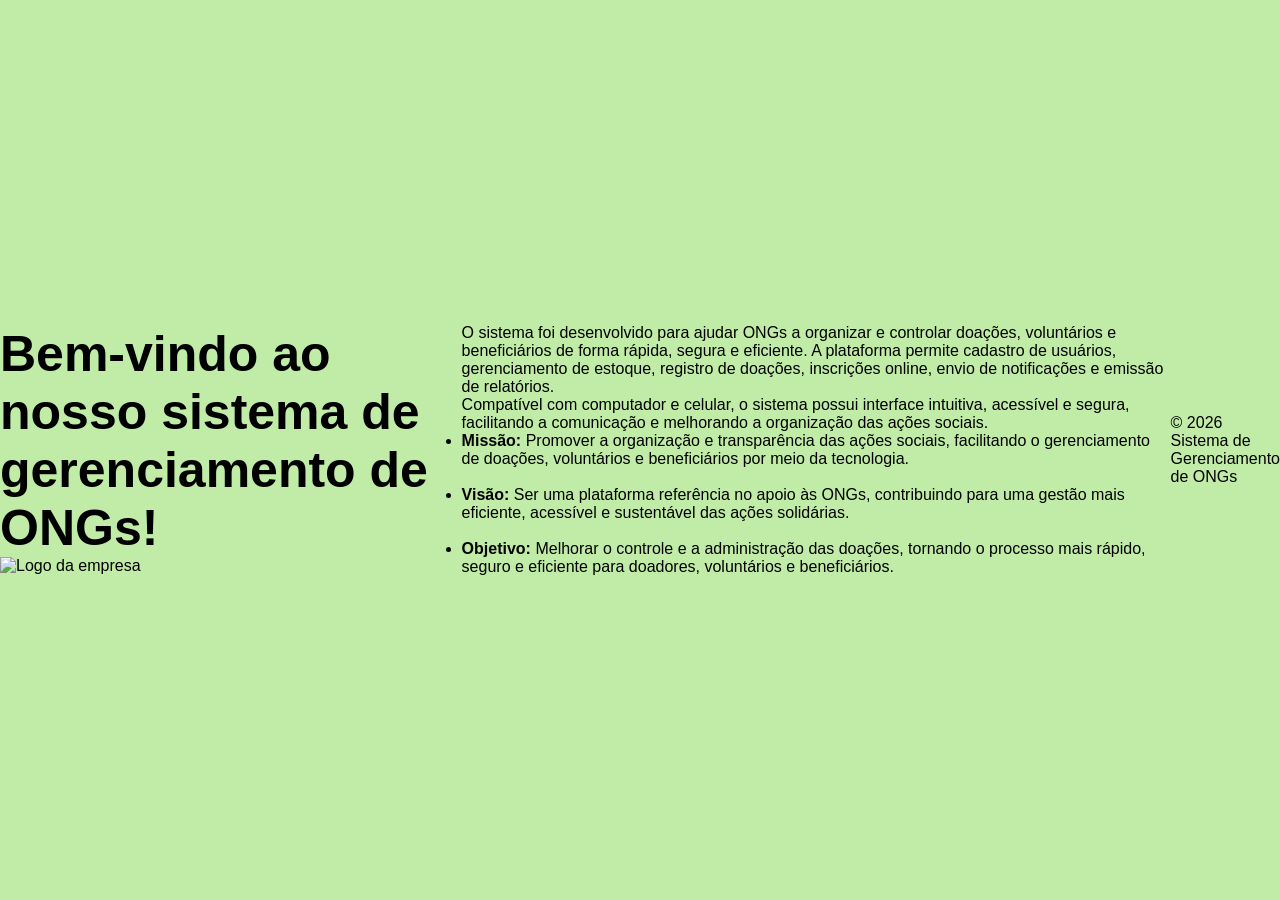
==== index.html @ 4b23df04 "index.html" ====
<!DOCTYPE html>
<html lang="pt-BR">
<head>
    <meta charset="UTF-8">
    <meta name="viewport" content="width=device-width, initial-scale=1.0">
    <title>Catálogo de Doações</title>
    <link rel="stylesheet" href="./style.css">
</head>

<body>

    <header>
        <h1>Bem-vindo ao nosso sistema de gerenciamento de ONGs!</h1>

        <img 
            src="https://img.freepik.com/vetores-gratis/de-maos-dadas-com-folhas-de-oliveira_1308-125278.jpg?semt=ais_hybrid&w=740&q=80" 
            alt="Logo da empresa"
            width="200"
            height="200"
        >
    </header>

    <main>
        <p>
            O sistema foi desenvolvido para ajudar ONGs a organizar e controlar 
            doações, voluntários e beneficiários de forma rápida, segura e eficiente. 
            A plataforma permite cadastro de usuários, gerenciamento de estoque, 
            registro de doações, inscrições online, envio de notificações e emissão 
            de relatórios.
        </p>

        <p>
            Compatível com computador e celular, o sistema possui interface intuitiva, 
            acessível e segura, facilitando a comunicação e melhorando a organização 
            das ações sociais.
        </p>

        <ul>
            <li>
                <strong>Missão:</strong>
                Promover a organização e transparência das ações sociais, facilitando 
                o gerenciamento de doações, voluntários e beneficiários por meio da tecnologia.
            </li>

            <br>

            <li>
                <strong>Visão:</strong>
                Ser uma plataforma referência no apoio às ONGs, contribuindo para uma 
                gestão mais eficiente, acessível e sustentável das ações solidárias.
            </li>

            <br>

            <li>
                <strong>Objetivo:</strong>
                Melhorar o controle e a administração das doações, tornando o processo 
                mais rápido, seguro e eficiente para doadores, voluntários e beneficiários.
            </li>
        </ul>
    </main>

    <footer>
        <p>&copy; 2026 Sistema de Gerenciamento de ONGs</p>
    </footer>

</body>
</html>
---- style.css ----
* {
    margin: 0;
    padding: 0;
    border-sizing:border-box;
    box-sizing: border-box;
}
h1{
    font-size: 50px;
    color: rgb(0, 0, 0);
}
body{
    background-color: rgb(193, 236, 168);
    font-family: Arial, Helvetica, sans-serif;
    display: flex;
    justify-content: center;
    align-items: center;
    height: 100vh
}
.campotexto {
    padding: 12px;
    border: 1px solid #ccc;
    border-radius: 20px;
    outline: none;
    transition: 0.03s;
}
.campotext:focus{
    border-color:blue;
    box-shadow: 0,05px #4A90;
}
.form {
    background-color: rgb(149, 204, 149);
    width: 350px;
    padding: 30px;
    border-radius: 12px;
    box-shadow: 0 4px 10px #000001;
    display: flex;
    flex-direction: column;
}
#títuloform{
    text-align: center;
    margin-bottom: 5px;
    font-weight: bold;
    color: #00471e;
}
#bnEnviar{
margin-top: 20px;
padding: 12px;
background-color: rgb(0, 207, 121);
color: rgb(0, 0, 0);
border-radius: 8px;
cursor: pointer;
font-size: 16px;
transition: 0.03s;
}
#bnEnviar:hover {
    background: rgb(174, 233, 172)
}
#Data{
    margin-bottom: 5px;
    font-weight: bold;

}
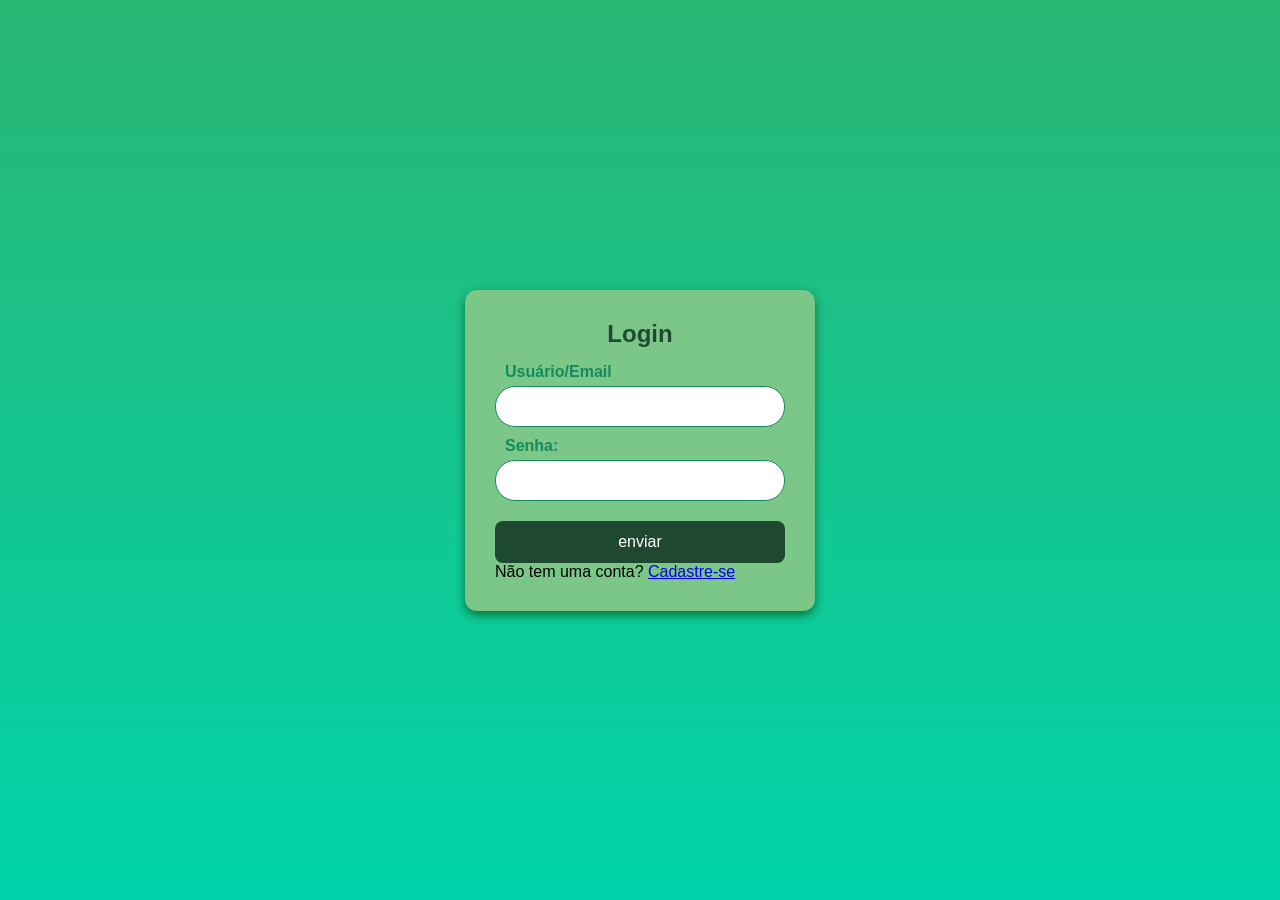
==== commit 0b9900a0: "index" ====
--- a/index.html
+++ b/index.html
@@ -1,68 +1,20 @@
 <!DOCTYPE html>
-<html lang="pt-BR">
+<html lang="en">
 <head>
     <meta charset="UTF-8">
     <meta name="viewport" content="width=device-width, initial-scale=1.0">
-    <title>Catálogo de Doações</title>
-    <link rel="stylesheet" href="./style.css">
+    <title>Document</title>
+    <link rel="stylesheet" href="./css/style.css">
 </head>
-
 <body>
-
-    <header>
-        <h1>Bem-vindo ao nosso sistema de gerenciamento de ONGs!</h1>
-
-        <img 
-            src="https://img.freepik.com/vetores-gratis/de-maos-dadas-com-folhas-de-oliveira_1308-125278.jpg?semt=ais_hybrid&w=740&q=80" 
-            alt="Logo da empresa"
-            width="200"
-            height="200"
-        >
-    </header>
-
-    <main>
-        <p>
-            O sistema foi desenvolvido para ajudar ONGs a organizar e controlar 
-            doações, voluntários e beneficiários de forma rápida, segura e eficiente. 
-            A plataforma permite cadastro de usuários, gerenciamento de estoque, 
-            registro de doações, inscrições online, envio de notificações e emissão 
-            de relatórios.
-        </p>
-
-        <p>
-            Compatível com computador e celular, o sistema possui interface intuitiva, 
-            acessível e segura, facilitando a comunicação e melhorando a organização 
-            das ações sociais.
-        </p>
-
-        <ul>
-            <li>
-                <strong>Missão:</strong>
-                Promover a organização e transparência das ações sociais, facilitando 
-                o gerenciamento de doações, voluntários e beneficiários por meio da tecnologia.
-            </li>
-
-            <br>
-
-            <li>
-                <strong>Visão:</strong>
-                Ser uma plataforma referência no apoio às ONGs, contribuindo para uma 
-                gestão mais eficiente, acessível e sustentável das ações solidárias.
-            </li>
-
-            <br>
-
-            <li>
-                <strong>Objetivo:</strong>
-                Melhorar o controle e a administração das doações, tornando o processo 
-                mais rápido, seguro e eficiente para doadores, voluntários e beneficiários.
-            </li>
-        </ul>
-    </main>
-
-    <footer>
-        <p>&copy; 2026 Sistema de Gerenciamento de ONGs</p>
-    </footer>
-
+    <form action ="./html/sucesso.html" class="form">
+        <h1 id="tituloform"> Login </h1>
+        <label class="Textlabel"> Usuário/Email</label>
+        <input class="campotexto" type="email" name="Email">
+        <label class="Textlabel">Senha:</label>
+        <input class="campotexto" type="password" name="Senha">
+        <button id="Bnenviar" type="submit">enviar</button>
+        <p> Não tem uma conta? <a href="./html/cadastro.html">Cadastre-se</a></p>
+    </form>
 </body>
 </html>
--- a/css/style.css
+++ b/css/style.css
@@ -0,0 +1,77 @@
+
+*{
+    margin: 0;
+    padding: 0;
+    box-sizing: border-box;
+}
+h1 {
+    font-size: 24px;
+}
+h1{
+    font-size: 24px;
+    color: rgb(20, 139, 93); 
+}
+body{
+    background-color:rgb(20, 139, 93) ;
+    font-family: arial, helvetica,sans-serif;
+    display: flex;
+    justify-content: center;
+    align-items:center;
+    height: 100vh;
+}
+.Textlabel{
+    margin:10px;
+    margin-bottom:5px;
+    Font-weight: bold;
+    color:rgb(20, 139, 93);
+}
+.campotexto{
+    padding:12px;
+    border:1px solid rgb(20, 139, 93);
+    border-radius: 20px;
+    outline: none;
+    transition:0.3s;
+}
+.campotext:focus{
+    border-color:rgb(20, 139, 93);
+    box-shadow: 0 5px 5px rgb(20, 139, 93);
+}
+.form{
+    background-color: #7bc787;
+    width: 350px;
+    padding: 30px;
+    border-radius: 12px;
+    box-shadow: 0 4px 10px rgba(10, 80, 21, 0.733);
+    display: flex;
+    flex-direction: column;
+}
+#tituloform{
+    text-align:center;
+    margin-bottom: 5px;
+    font-weight: bold;
+    color:rgba(12, 49, 32, 0.836);
+}
+#Bnenviar{
+    margin-top: 20px;
+    padding: 12px;
+    border: none;
+    background-color: rgba(12, 49, 32, 0.836);
+    color: white;
+    border: none;
+    border-radius: 8px;
+    cursor: pointer;
+    font-size:16px;
+    transition: 0.3s;
+}
+#Bnenviar:hover{
+    background-color: rgba(94, 218, 160, 0.836);
+}
+body{
+    margin: 0;  
+    height: 100vh;
+    display: flex;  
+    justify-content: center;    
+    align-items: center;    
+    background: linear-gradient(to bottom, #2bb673, #00d4aa);
+}
+
